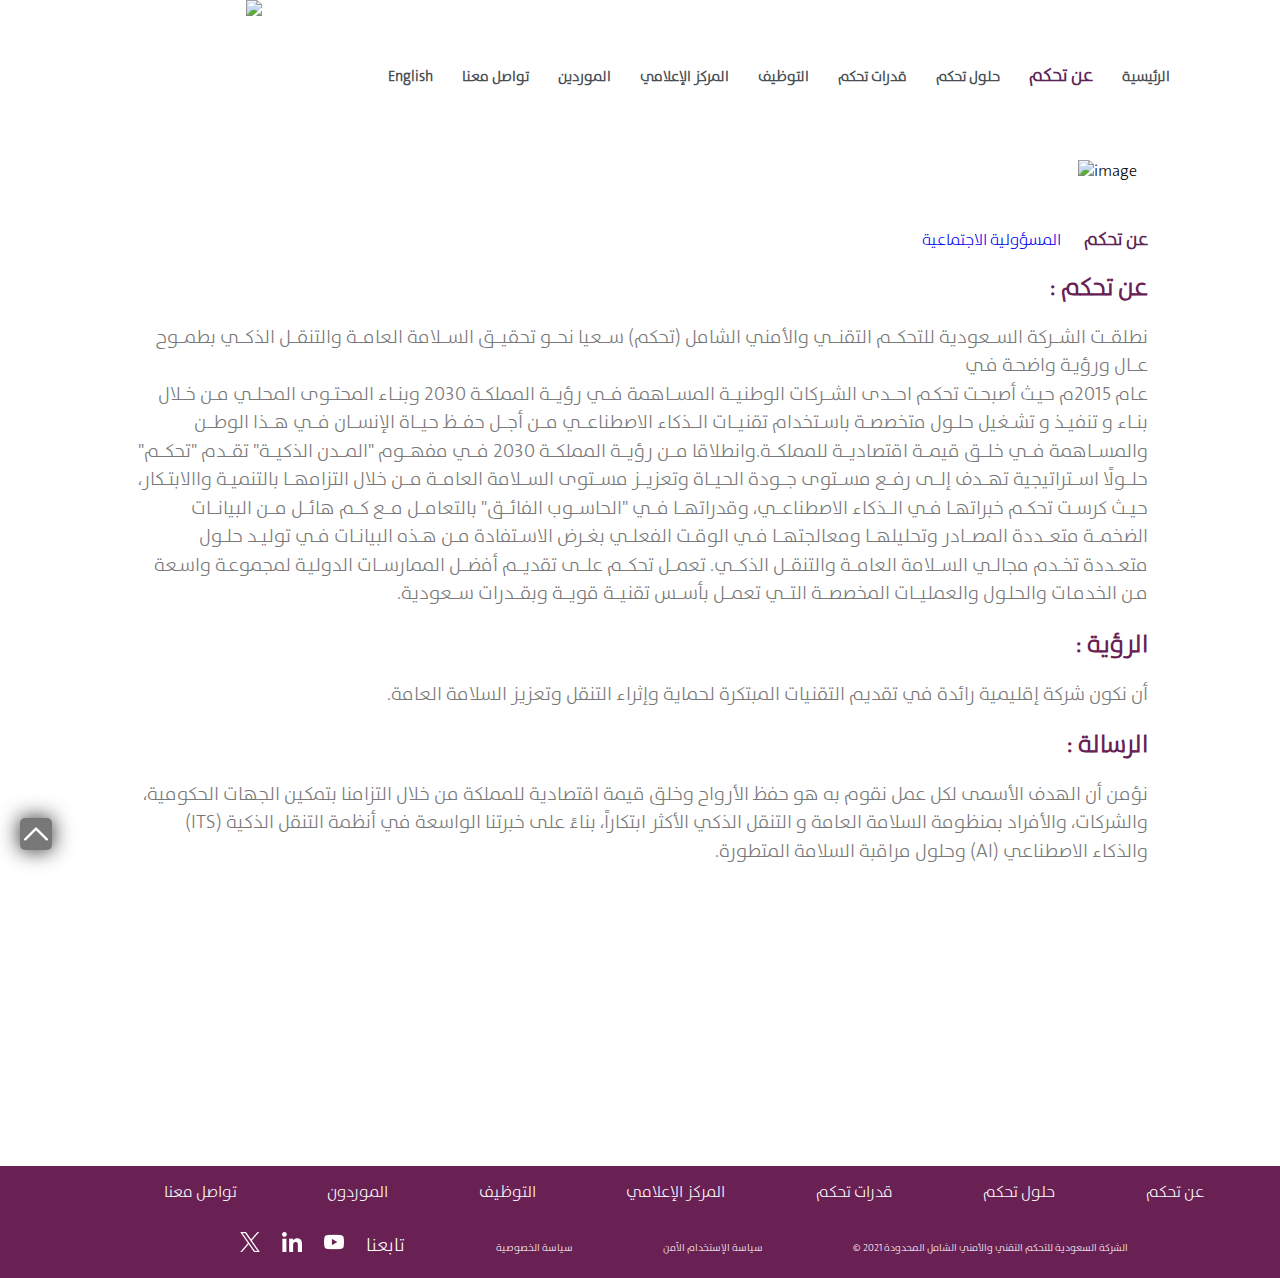
==== aboutTahakom.html @ 51098c37 "add the index and about page" ====
<!DOCTYPE html>
<html lang="en">

<head>
    <meta charset="UTF-8">
    <meta name="viewport" content="width=device-width, initial-scale=1.0">
    <title>الشركة السعودية للتحكم التقني والأمني الشامل | تحكم</title>
    <link href="style/style.css" rel="stylesheet">
    <link rel="icon" type="image/x-icon" href="https://www.tahakom.com/assets/images/new-identity/tahakom-favicon.png"
        sizes="16x16 32x32">
    <link rel="preconnect" href="https://fonts.googleapis.com">
    <link rel="preconnect" href="https://fonts.gstatic.com" crossorigin>
    <link
        href="https://fonts.googleapis.com/css2?family=Kanit:ital,wght@0,100;0,200;0,300;0,400;0,500;0,600;0,700;0,800;0,900;1,100;1,200;1,300;1,400;1,500;1,600;1,700;1,800;1,900&display=swap"
        rel="stylesheet">
</head>

<body>
    <div id="top"></div>
    <header class="main-header">
        <nav class="main-nav">
            <div class="header-logo-div">
                <a href="index.html">
                    <img class="logo-img" src="https://www.tahakom.com/assets/images/new-identity/tahakom-logo.svg">
                </a>
            </div>
            <ul class="main-ul-nav">
                <li><a href="index.html">الرئيسية</a></li>
                <li><a href="aboutTahakom.html" class="selected-page">عن تحكم</a></li>
                <li><a href="#">حلول تحكم</a></li>
                <li><a href="#">قدرات تحكم</a></li>
                <li><a href="#">التوظيف</a></li>
                <li><a href="#">المركز الإعلامي</a></li>
                <li><a href="#">الموردين</a></li>
                <li><a href="#">تواصل معنا</a></li>
                <li><a href="#">English</a></li>
            </ul>

        </nav>

    </header>
    <section class="main-content-container">
        <div class="img-slider">
            <img class="first-silde-image"
                src="https://www.tahakom.com/assets/images/new-identity/about-tahakom-banner.jpg" alt="image">
        </div>
        <div class="about-tahakom-div">
            <div class="about-tahakom-link">
                <a href="aboutTahakom.html" class="selected-page">عن تحكم</a>
                <a href="#">المسؤولية الاجتماعية</a>
            </div>

            <h2>عن تحكم :</h2>
            <p>
                نطلقـــت الشـــركة الســـعودية للتحكـــم التقنـــي والأمني الشامل (تحكم) ســـعيا نحـــو تحقيـــق
                الســـلامة العامـــة والتنقـــل الذكـــي بطمـــوح عـــال ورؤيـة واضحـة فـي <br>عـام 2015م حيـث أصبحـت تحكـم
                احـــدى الشـــركات الوطنيـــة المســـاهمة فـــي رؤيـــة المملكــة 2030 وبنــاء المحتــوى المحلــي مــن
                خــلال بنــاء و تنفيــذ و تشــغيل حلــول متخصصــة باســتخدام تقنيـــات الـــذكاء الاصطناعـــي مـــن
                أجـــل حفـــظ حيـــاة الإنســـان فـــي هـــذا الوطـــن والمســـاهمة فـــي خلـــق قيمـــة اقتصاديـــة
                للمملكـــة.وانطلاقا مـــن رؤيـــة المملكـــة 2030 فـــي مفهـــوم "المـــدن الذكيـــة" تقـــدم "تحكـــم"
                حلـــولًا اســـتراتيجية تهـــدف إلـــى رفـــع مســـتوى جـــودة الحيـــاة وتعزيـــز مســـتوى الســـلامة
                العامـــة مـــن خلال التزامهـــا بالتنميــة واالابتــكار، حيــث كرســت تحكــم خبراتهــا فــي الـــذكاء
                الاصطناعـــي، وقدراتهـــا فـــي "الحاســـوب الفائـــق" بالتعامـــل مـــع كـــم هائـــل مـــن البيانـــات
                الضخمـــة متعـــددة المصـــادر وتحليلهـــا ومعالجتهـــا فــي الوقــت الفعلــي بغــرض الاســتفادة مــن
                هــذه البيانــات فــي توليــد حلــول متعــددة تخــدم مجالــي الســـلامة العامـــة والتنقـــل الذكـــي.
                تعمـــل تحكـــم علـــى تقديـــم أفضـــل الممارســـات الدوليـة لمجموعـة واسـعة مـن الخدمـات والحلـول
                والعمليـــات المخصصـــة التـــي تعمـــل بأســـس تقنيـــة قويـــة وبقـــدرات ســـعودية.

            </p>
            <h2>الرؤية :</h2>
            <p>
                أن نكون شركة إقليمية رائدة في تقديم التقنيات المبتكرة لحماية وإثراء التنقل وتعزيز السلامة العامة.
            </p>
            <h2>الرسالة :</h2>
            <p>
                نؤمن أن الهدف الأسمى لكل عمل نقوم به هو حفظ الأرواح وخلق قيمة اقتصادية للمملكة من خلال التزامنا بتمكين
                الجهات الحكومية، والشركات، والأفراد بمنظومة السلامة العامة و التنقل الذكي الأكثر ابتكاراً، بناءً على
                خبرتنا الواسعة في أنظمة التنقل الذكية (ITS) والذكاء الاصطناعي (AI) وحلول مراقبة السلامة المتطورة.

            </p>
        </div>
    </section>
    <a href="#top" class="scroll-to-top"></a>

    <footer>
        <nav class="footer-nav">
            <ul class="footer-nav-ul">
                <li><a href="aboutTahakom.html">عن تحكم</a></li>
                <li><a href="#">حلول تحكم</a></li>
                <li><a href="#">قدرات تحكم</a></li>
                <li><a href="#">المركز الإعلامي</a></li>
                <li><a href="#">التوظيف</a></li>
                <li><a href="#">الموردون</a></li>
                <li><a href="#">تواصل معنا</a></li>
            </ul>
        </nav>
        <nav class="sub-footer-nav">
            <ul class="sub-footer-nav-ul">
                <li>الشركة السعودية للتحكم التقني والأمني الشامل المحدودة 2021 © </li>
                <li><a href="#">سياسة الإستخدام الآمن</a></li>
                <li><a href="#">سياسة الخصوصية</a></li>
                <li class="social-container">
                    <span style="font-size: 18px;">تابعنا</span>
                    <button class="youtube-button"></button>
                    <button class="linkedIn-button"></button>
                    <button class="x-button"></button>
                </li>

            </ul>
        </nav>
    </footer>
</body>

</html>
---- style/style.css ----
* {
    direction: rtl;
}

:root {
    --mainColor: #5c2455;
    --subFontColor:#787878 ;

    --footerColor1:#692053;
}

@font-face {
    font-family: 'TheSansArab';
    src: url('../fonts/TheSansArabic-Light.otf') format('opentype');
    font-weight: normal;
    font-style: normal;
}

body {
    font-family: 'TheSansArab', sans-serif;
    padding: 0px;
    margin: 0;
}

a {
    text-decoration: none;
}

.main-header {
    position: fixed;
    top: 0;
    background-color: white;
    z-index: 1000;
    width: 100%;
    height: 150px;
}

.main-nav {
    position: relative;
    direction: ltr;
    height: 150px;
    padding: 0 100px;

}

.header-logo-div {

    display: inline-block;
    width: 15%;
    height: 100%;
}

.logo-img {
    max-width: 150px;
}

.main-ul-nav {
    position: absolute;
    list-style: none;
    display: inline-block;
    width: calc(85% - 220px);
    height: 150px;
    margin: 0;
    align-content: center;
    padding: 0%;
    right: 110px;

}

.main-ul-nav li {
    display: inline;
    margin-left: 3%;
}

.main-ul-nav li a {
    text-decoration: none;
    font-size: 0.9em;
    font-family: 'TheSansArab', sans-serif;
    font-weight: bold;
    color: #494f55;
}
.main-ul-nav li
.selected-page{
    font-size: 1.1em;
    font-weight: bold;
    color: var(--mainColor);
}

.selected-page{
    font-size: 1.1em;
    font-weight: bold;
    color: var(--mainColor);
}

.main-content-container {
    width: calc(100% - 200px);
    padding: 0 100px;
    margin-top: 160px;
}

.img-slider {
    position: relative;
    margin: 0 4%;

}

.first-silde-image {
    width: 100%;
    margin: auto;
    direction: ltr;
}

.right-arrow,
.left-arrow {
    position: absolute;
}

.right-arrow {
    top: 46%;
    right: 75px;
    height: 32px;
    width: 32px;
    border: none;
    background-color: transparent;
    background-repeat: no-repeat;
    background-image: url("data:image/svg+xml,%3csvg xmlns='http://www.w3.org/2000/svg' viewBox='0 0 16 16' fill='%23fff'%3e%3cpath d='M4.646 1.646a.5.5 0 0 1 .708 0l6 6a.5.5 0 0 1 0 .708l-6 6a.5.5 0 0 1-.708-.708L10.293 8 4.646 2.354a.5.5 0 0 1 0-.708z'/%3e%3c/svg%3e");
}

.left-arrow {
    top: 46%;
    left: 75px;
    height: 32px;
    width: 32px;
    border: none;
    background-color: transparent;
    background-repeat: no-repeat;
    background-image: url("data:image/svg+xml,%3csvg xmlns='http://www.w3.org/2000/svg' viewBox='0 0 16 16' fill='%23fff'%3e%3cpath d='M11.354 1.646a.5.5 0 0 1 0 .708L5.707 8l5.647 5.646a.5.5 0 0 1-.708.708l-6-6a.5.5 0 0 1 0-.708l6-6a.5.5 0 0 1 .708 0z'/%3e%3c/svg%3e");
}

.shortcut-about-tahakom-div {
    direction: rtl;
    background-color: #f6f8f7;
    padding: 32px;
    margin: 15px 4% 0;
}

.shortcut-about-tahakom-div h3 {
    color: var(--mainColor);
    margin: 0;
    font-size: 1.2rem;
}

.shortcut-about-tahakom-div p {
    font-size: 1rem;
    line-height: 1.5;
}

.info-div {
    margin: 0 4%;
}

.first-info-div {
    width: 100%;
    align-content: center;
    margin-top: 15px;
    vertical-align: middle;
}

.info-img-div,
.info-paragraph-div {
    width: calc(50% - 1rem);
    height: 100%;
    padding:  .5rem 0 .5rem .5rem;
    display: inline-block;
    vertical-align: middle;


}

.info-img-div img {
    width: 100%;
}

.info-paragraph-div {
    display: inline-block;

    vertical-align: middle;

}

.info-paragraph-div p {
    width: 100%;
    color: var(--subFontColor);
    line-height: 1.5;
    padding-right: 10px;
}

.for-more-button{
    border-radius: 5px;
    background: #4c4e55;
    border: none;
    color: #fff;
    width: 22%;
    height: 26px;
    margin-right: 15px;
    float: right;
    font-size: 16px;
    font-family: 'TheSansArab', sans-serif;
    padding: 1px 6px;

}
.hint-tahakom-container{
    height: fit-content;
    margin: 15px 4% 0;
}

.hit-tahakom-content{
    margin: auto;
    background-color: #f6f8f7;
    padding: 0 32px;
    text-align: center;

}

.tahakom-hint-item{
    position: relative;
    display: inline-block;
    width: calc((100% - 64px) / 3);
    margin: auto;
    vertical-align: middle;
}

.tahakom-hint-count{
    position: absolute;
    left: 30%;
    top: 22%;
    font-weight:bolder;
    font-size: 2.3em;
    color: var(--subFontColor);
}
.hint-tahakom-container h3{
    color: var(--mainColor);
    font-size: 1.2rem;
}

.scroll-to-top {
    background-color: var(--subFontColor);
    color: white;
    position: fixed;
    bottom: 50px; 
    left: 20px;
    border-radius: 5px;
    text-decoration: none;
    width: 32px;
    height: 32px;
    background-size: 24px 24px;
    background-repeat: no-repeat;
    background-position: center;
    background-image: url(../icons/uparrow.png);
    box-shadow: 0px 0px 20px 1px rgb(56, 56, 56);

}

.scroll-to-top:hover {
    background-color: var(--mainColor); 
}

footer{
    width: 100%;
    height: 112px;
    background-color: var(--footerColor1);
    text-align: center;
    margin-top: 250px;
}


.footer-nav-ul{
    list-style: none;
    display: inline-block;
    width: calc(100% - 30px) ;
    margin: 15px;
    align-content: center;
    padding: 0%;
}
.footer-nav{
    width: 100%;
    text-align: center;

}

.footer-nav-ul li{
    display: inline;
    margin-left: 7%;
}

.footer-nav-ul li a{
    text-decoration: none;
    color: white;
}

.sub-footer-nav-ul{
    list-style: none;
    display: inline-block;
    width: calc(100% - 30px) ;
    margin: 15px;
    align-content: center;
    padding: 0%;
}
.sub-footer-nav{
    width: 100%;
    text-align: center;

}

.sub-footer-nav-ul li{
    display: inline;
    margin-left: 7%;
    color: white;
    font-size: 10px;
}

.sub-footer-nav-ul li a{
    text-decoration: none;
    color: white;
}

.youtube-button{
    border: none;
    background-color: transparent;
    height: 20px;
    width: 20px;
    background-repeat: no-repeat;
    background-size: 20px 20px;
    background-image: url(../icons/youtube.png);
}
.linkedIn-button{
    border: none;
    background-color: transparent;
    height: 20px;
    width: 20px;
    background-repeat: no-repeat;
    background-size: 20px 20px;
    background-image: url(../icons/linkedin.png);
}

.x-button{
    border: none;
    background-color: transparent;
    height: 20px;
    width: 20px;
    background-repeat: no-repeat;
    background-size: 20px 20px;
    background-image: url(../icons/twitter.png);
}

.youtube-button,
.linkedIn-button,
.x-button{
    margin-right: 20px;
}
.youtube-button:hover{
    background-image: url(../icons/youtubeH.png);
}
.linkedIn-button:hover{
    background-image: url(../icons/linkedinH.png);
}

.x-button:hover{
    background-image: url(../icons/twitterH.png);
}

.about-tahakom-div {
    direction: rtl;
    padding: 32px;
    margin: 15px 0 0;
}

.about-tahakom-div h2{
    font-weight: bolder;
    color: var(--footerColor1);
}

.about-tahakom-div p{
    line-height: 1.5;
    font-size: 19px;
    color: var(--subFontColor);
}

.about-tahakom-link a{
    margin-left: 20px;
}
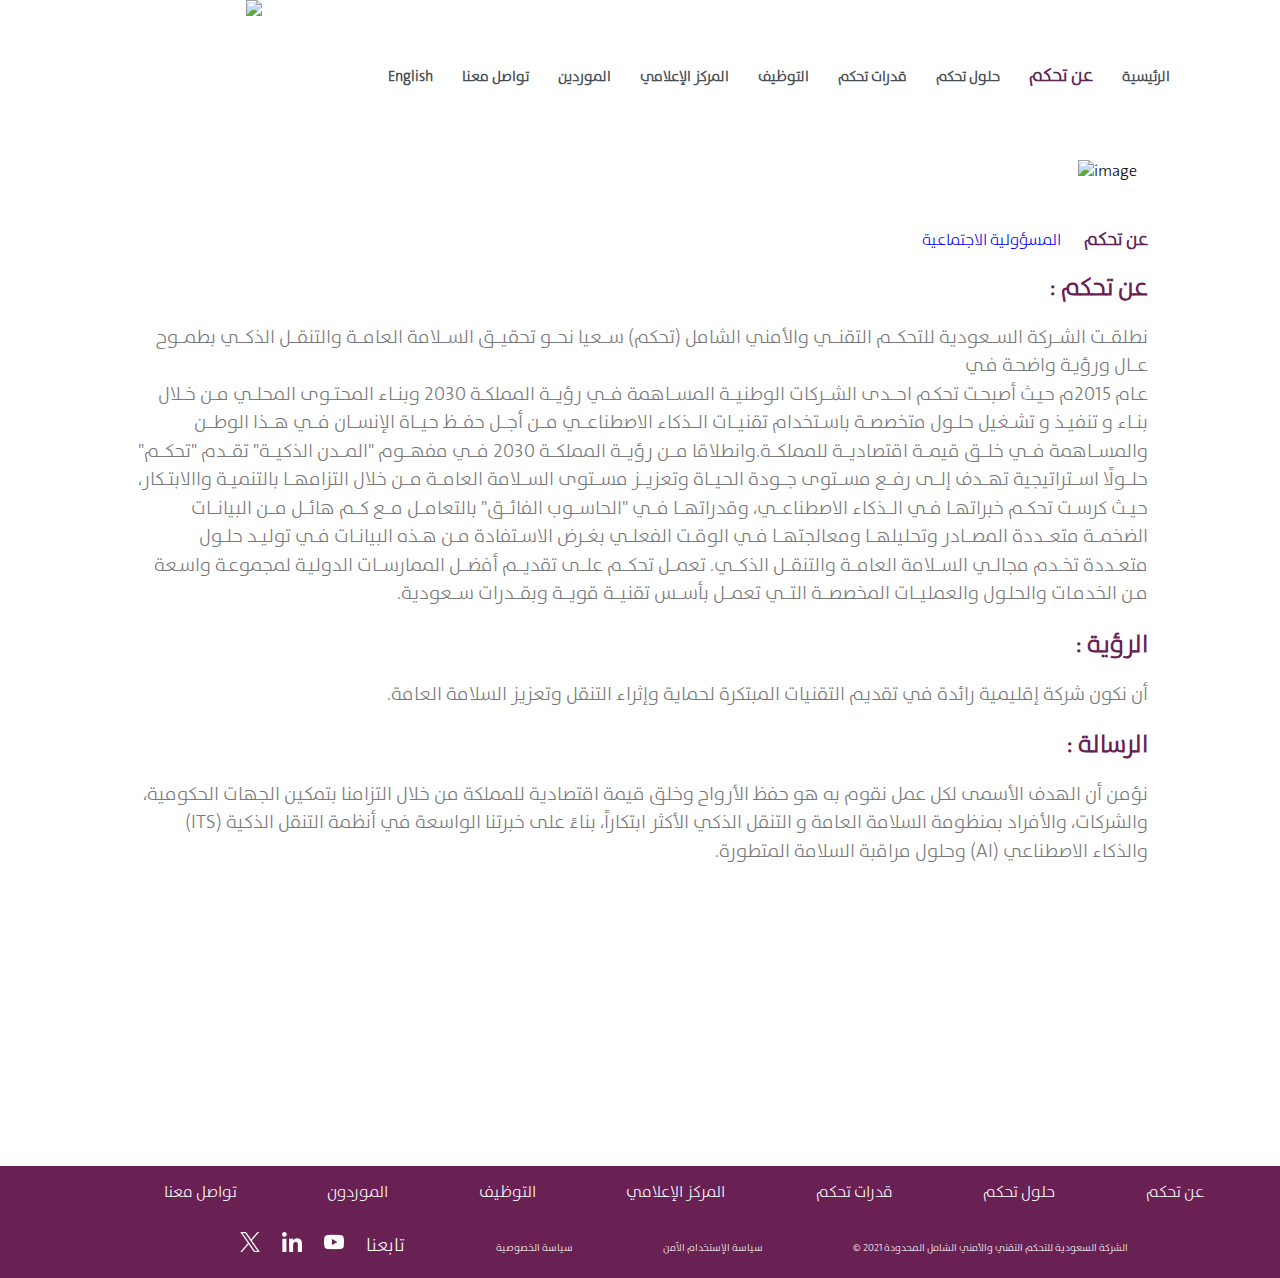
==== commit 3c30e970: "Haneen Pages" ====
--- a/aboutTahakom.html
+++ b/aboutTahakom.html
@@ -28,11 +28,11 @@
                 <li><a href="index.html">الرئيسية</a></li>
                 <li><a href="aboutTahakom.html" class="selected-page">عن تحكم</a></li>
                 <li><a href="#">حلول تحكم</a></li>
-                <li><a href="#">قدرات تحكم</a></li>
+                <li><a href="capabilities.html">قدرات تحكم</a></li>
                 <li><a href="#">التوظيف</a></li>
                 <li><a href="#">المركز الإعلامي</a></li>
                 <li><a href="#">الموردين</a></li>
-                <li><a href="#">تواصل معنا</a></li>
+                <li><a href="contact.html">تواصل معنا</a></li>
                 <li><a href="#">English</a></li>
             </ul>
 
@@ -80,18 +80,23 @@
             </p>
         </div>
     </section>
-    <a href="#top" class="scroll-to-top"></a>
+
+    <button id="scrollTopBtn" title="Go to top">
+        <i><img src="./icons/uparrow.png" alt="uparrow" width="10px" height="12px"/></i>
+    </button>
+
+    <script src="script.js"></script>
 
     <footer>
         <nav class="footer-nav">
             <ul class="footer-nav-ul">
                 <li><a href="aboutTahakom.html">عن تحكم</a></li>
                 <li><a href="#">حلول تحكم</a></li>
-                <li><a href="#">قدرات تحكم</a></li>
+                <li><a href="capabilities.html">قدرات تحكم</a></li>
                 <li><a href="#">المركز الإعلامي</a></li>
                 <li><a href="#">التوظيف</a></li>
                 <li><a href="#">الموردون</a></li>
-                <li><a href="#">تواصل معنا</a></li>
+                <li><a href="contact.html">تواصل معنا</a></li>
             </ul>
         </nav>
         <nav class="sub-footer-nav">
--- a/style/style.css
+++ b/style/style.css
@@ -243,27 +243,7 @@
     font-size: 1.2rem;
 }
 
-.scroll-to-top {
-    background-color: var(--subFontColor);
-    color: white;
-    position: fixed;
-    bottom: 50px; 
-    left: 20px;
-    border-radius: 5px;
-    text-decoration: none;
-    width: 32px;
-    height: 32px;
-    background-size: 24px 24px;
-    background-repeat: no-repeat;
-    background-position: center;
-    background-image: url(../icons/uparrow.png);
-    box-shadow: 0px 0px 20px 1px rgb(56, 56, 56);
-
-}
-
-.scroll-to-top:hover {
-    background-color: var(--mainColor); 
-}
+
 
 footer{
     width: 100%;
@@ -389,3 +369,246 @@
 .about-tahakom-link a{
     margin-left: 20px;
 }
+/*  haneen page 1  */
+.container {
+    background-color:white;
+    width:70vw;
+    height: 40vh;
+    position: relative;
+    top: 150px;
+    right: 15%;
+ }
+
+ .dev1{
+    width: 50%;
+    margin-top: 30px;
+    position: absolute;
+    }
+
+.header{
+    font-size: xx-large;
+    font-weight: bold;
+    color: #6b005c;
+    margin-top: 40px;
+    margin-right: 20px;
+}
+.line1{
+    display: block;
+        content: "";
+        width:18%;
+        height: 4px;
+        background: #6b005c;
+        margin-right: 20px;
+}
+
+.paragraph1{
+    margin-top: 10px;
+    margin-right: 20px;
+    text-align: right;
+    color: #494f55;
+    font-size: 16px;
+}
+.div2{
+    width: 500px;
+    height: 200px;
+    position: absolute;
+    right: 52%;
+    margin-top: 30px;
+}
+.photo {
+    width: 33vw; 
+    height: 32vh;  
+}
+
+.container2{
+    background-color: #f6f8f7;
+    width:70vw;
+    height: 40vh;
+    position: relative;
+    top: 150px;
+    right: 15%;
+
+}
+.dev2{
+    width: 33vw; 
+    height: 32vh;  
+}
+.photo2 {
+    width: 35vw; 
+    height: 32vh;  
+}
+
+.container3{
+    width:70vw;
+    height: 40vh;
+    position: relative;
+    top: 150px;
+    right: 15%;
+
+}
+
+.container4{
+    background-color: #f6f8f7;
+    width:70vw;
+    height: 40vh;
+    position: relative;
+    top: 150px;
+    right: 15%;
+}
+
+/* haneen page 2 */
+
+.img-contact{
+    width: 70vw;
+    height: 45vh;
+}
+
+.header-contact{
+    position: absolute;
+    top: 70%;
+    right: 15%;
+    font-size: calc(1.275rem + .3vw);
+    font-weight: 700;
+    color: #6b005c;   
+}
+
+.boxform{
+    width:35vw;
+    height: 80vh;
+    position: absolute;
+    top: 80%;
+    right: 23%;
+    background-color: #e8e4ff56;
+    padding: 0 10% 100px;
+    border-radius: 50px;
+    box-shadow: 0 0 10px rgba(0, 0, 0, 0.1);
+}
+
+form{
+     position: relative;
+     top: 35px;
+     right: -130px;
+     width: 800px;
+     height: 300px;
+}
+
+/* Styling form rows */
+.form-row {
+    margin-bottom: 3px;
+}
+
+.button-form {
+    background-color: #b568aa; 
+    color: white;
+    border: none;
+    padding-top: 8px;
+    margin-left: 70px; /* Add spacing to the right if needed */
+    float: left;
+    font-size: 20px;
+    margin-top: 4px;
+    cursor: pointer;
+    border-radius: 7px;
+    width: 10vw;
+    height: 6vh;
+    font-weight: bold;
+}
+
+.form-row-report {
+    overflow: hidden; 
+    margin-bottom: 10px;
+} 
+
+/* Align the reCAPTCHA widget to the left */
+.g-recaptcha {
+    position: relative;
+    left: 64px;
+    float: left; /* Float to the left */
+}
+
+/* Styling labels and inputs */
+.form-row label {
+    display: inline-block; /* Ensure labels stay in line */
+    font-size: 20px;
+    margin-bottom: 5px; /* Space below label */
+    width: 150px; /* Fixed width for alignment */
+    font-weight: bold;
+    margin-left: 200px; /* Space between labels */
+    margin-right: 30px;
+    color: #646464;
+}
+
+.form-row input{
+    border-radius: 10px;
+    width: 20vw;
+    display: inline-block; /* Ensure labels stay in line */
+    padding: .375rem .75rem;
+    font-size: 1rem;
+    font-weight: 400;
+    line-height: 1.5;
+    color: #212529;
+    margin-right: 20px;
+    margin-left: 20px; 
+    border: 1px solid #ccc;
+
+}
+
+.form-row textarea {
+    margin-right: 23px;
+    width: 45vw;
+    height: 25vh;
+    padding: 8px;
+    border: 1px solid #ccc;
+    border-radius: 10px;
+    margin-bottom: 10px;
+
+}
+
+.map-container {
+    width: 56vw;
+    height: 400px; /* Adjust height as needed */
+    margin: 0 auto;
+    position: absolute;
+    top: 180%;
+    right: 22%;    
+}
+
+.location-header{
+    position: absolute;
+    top: 242%;
+    right: 25%;
+    font-size: 25px;
+}
+
+.location-list{
+    list-style: none; /* Remove bullet points */
+    padding: 0; /* Remove padding */
+    position: absolute;
+    top: 248%;
+    margin-right: 25%;
+    font-size: 13px;
+
+}
+.location-list li{
+    display: inline;
+    margin-left: 30px;
+}
+
+#scrollTopBtn {
+    position: fixed; 
+    bottom: 30px; 
+    left: 20px; 
+    background-color: #333; 
+    color: white; 
+    border: none; 
+    width: 30px; 
+    height: 30px; 
+    display: none; 
+    justify-content: center; 
+    align-items: center; 
+    cursor: pointer; 
+    font-size: 10px; 
+    border-radius: 5px;
+}
+
+#scrollTopBtn:hover {
+    background-color: #6b005c; }